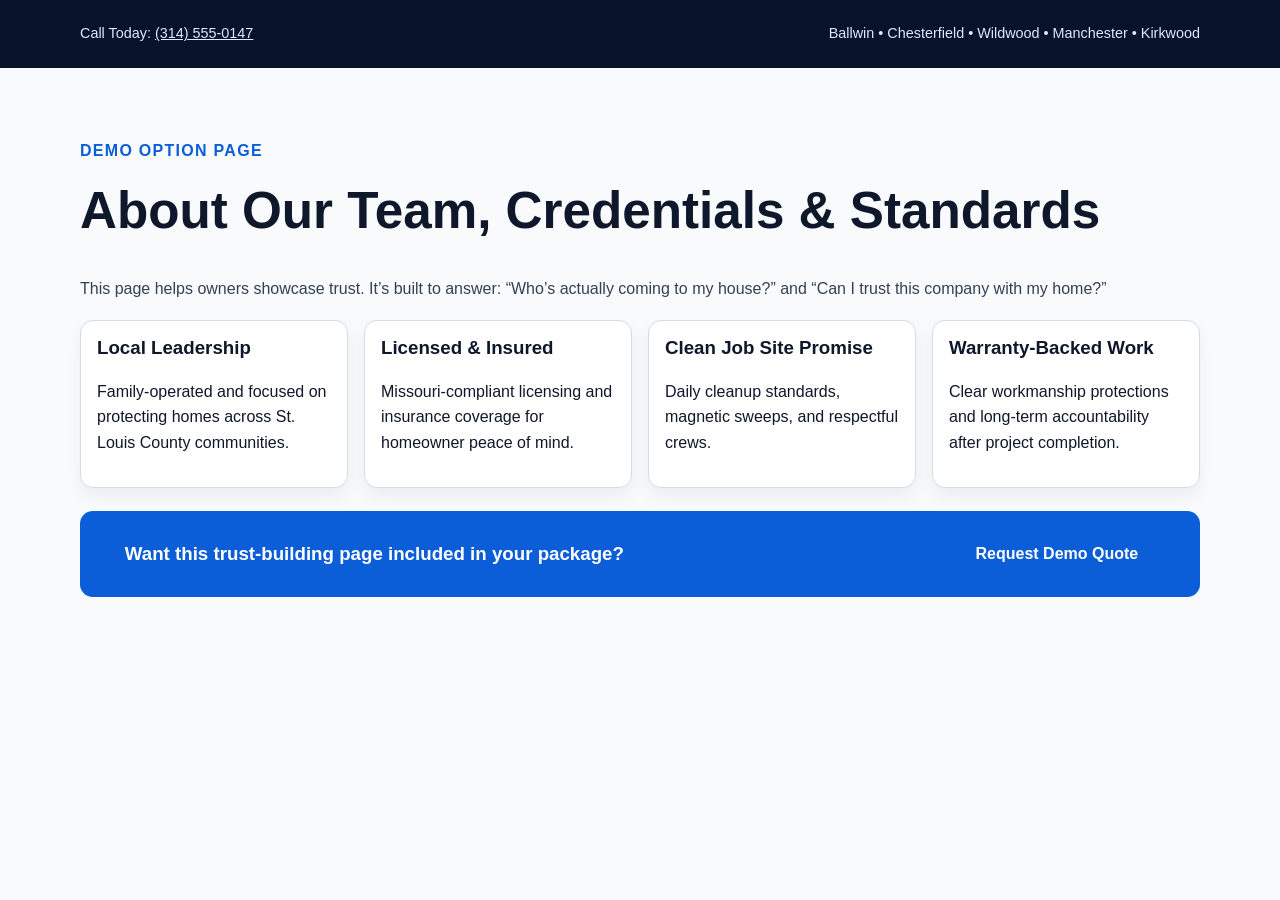
==== about.html @ 02f73ea0 "Add financing, emergency, and about demo option pages" ====
<!doctype html>
<html lang="en">
<head>
  <meta charset="UTF-8" />
  <meta name="viewport" content="width=device-width, initial-scale=1.0" />
  <title>About Summit Peak Roofing | Licensed & Insured Missouri Roofers</title>
  <meta name="description" content="Meet the Summit Peak Roofing team serving St. Louis County, MO. Licensed, insured, and focused on clean job sites and long-term warranties." />
  <link rel="stylesheet" href="styles.css" />
</head>
<body>
  <div class="topbar">
    <div class="container topbar-content">
      <p>Call Today: <a href="tel:+13145550147">(314) 555-0147</a></p>
      <p>Ballwin • Chesterfield • Wildwood • Manchester • Kirkwood</p>
    </div>
  </div>

  <main class="section">
    <div class="container">
      <p class="eyebrow">Demo Option Page</p>
      <h1>About Our Team, Credentials & Standards</h1>
      <p class="section-intro">This page helps owners showcase trust. It’s built to answer: “Who’s actually coming to my house?” and “Can I trust this company with my home?”</p>

      <div class="badge-grid">
        <article class="card">
          <h3>Local Leadership</h3>
          <p>Family-operated and focused on protecting homes across St. Louis County communities.</p>
        </article>
        <article class="card">
          <h3>Licensed & Insured</h3>
          <p>Missouri-compliant licensing and insurance coverage for homeowner peace of mind.</p>
        </article>
        <article class="card">
          <h3>Clean Job Site Promise</h3>
          <p>Daily cleanup standards, magnetic sweeps, and respectful crews.</p>
        </article>
        <article class="card">
          <h3>Warranty-Backed Work</h3>
          <p>Clear workmanship protections and long-term accountability after project completion.</p>
        </article>
      </div>

      <section class="cta-band" style="margin-top:1.4rem;border-radius:.8rem;">
        <div class="container cta-band-content">
          <h3>Want this trust-building page included in your package?</h3>
          <a class="btn btn-primary" href="index.html#estimate">Request Demo Quote</a>
        </div>
      </section>
    </div>
  </main>
</body>
</html>
---- styles.css ----
:root {
  --bg: #f8fafc;
  --text: #0f172a;
  --muted: #334155;
  --brand: #0b5ed7;
  --brand-dark: #0a4cb0;
  --accent: #deebff;
  --card: #ffffff;
  --line: #d1dced;
  --dark: #0b1220;
}

html {
  scroll-behavior: smooth;
}

@media (prefers-reduced-motion: reduce) {
  html {
    scroll-behavior: auto;
  }
}

* {
  box-sizing: border-box;
}

body {
  margin: 0;
  font-family: Inter, "Segoe UI", Roboto, Helvetica, Arial, sans-serif;
  background: var(--bg);
  color: var(--text);
  line-height: 1.6;
}

a {
  color: var(--brand);
  text-decoration: none;
}

.container {
  width: min(1120px, 92%);
  margin: 0 auto;
}

.skip-link {
  position: absolute;
  top: -40px;
  left: 0;
  background: #000;
  color: #fff;
  padding: 0.5rem 0.75rem;
}

.skip-link:focus {
  top: 0;
}

.topbar {
  background: #081229;
  color: #dbeafe;
  font-size: 0.9rem;
}

.topbar-content {
  display: flex;
  justify-content: space-between;
  gap: 1rem;
  padding: 0.5rem 0;
}

.topbar a {
  color: #dbeafe;
  text-decoration: underline;
}

.site-header {
  position: sticky;
  top: 0;
  z-index: 10;
  background: rgba(255, 255, 255, 0.96);
  border-bottom: 1px solid var(--line);
  backdrop-filter: blur(7px);
}

.header-content {
  display: flex;
  align-items: center;
  justify-content: space-between;
  gap: 1rem;
  padding: 0.85rem 0;
}

.brand {
  display: flex;
  align-items: center;
  gap: 0.5rem;
}

.brand-mark {
  color: var(--brand);
  font-size: 1.3rem;
}

.brand-title {
  margin: 0;
  font-weight: 700;
}

.brand-subtitle {
  margin: 0;
  font-size: 0.78rem;
  color: var(--muted);
}

.nav-list {
  margin: 0;
  padding: 0;
  list-style: none;
  display: flex;
  gap: 1rem;
}

.btn {
  display: inline-block;
  border-radius: 0.6rem;
  padding: 0.7rem 1rem;
  font-weight: 700;
  border: 1px solid transparent;
}

.btn-primary {
  background: var(--brand);
  color: #fff;
}

.btn-primary:hover {
  background: var(--brand-dark);
}

.btn-outline {
  border-color: var(--brand);
  color: var(--brand);
  background: #fff;
}

.btn-dark {
  background: var(--dark);
  color: #fff;
}

.hero {
  padding: 3rem 0 2.5rem;
}

.hero-grid {
  display: grid;
  grid-template-columns: 1fr 1fr;
  gap: 2rem;
  align-items: center;
}

.eyebrow {
  text-transform: uppercase;
  font-weight: 800;
  letter-spacing: 0.08em;
  color: var(--brand);
}

h1,
h2,
h3 {
  line-height: 1.2;
  margin-top: 0;
}

h1 {
  font-size: clamp(2rem, 4.5vw, 3.2rem);
}

.hero-image {
  width: 100%;
  border-radius: 1rem;
  min-height: 360px;
  object-fit: cover;
  background: linear-gradient(135deg, #d7e4ff, #eef4ff);
  box-shadow: 0 18px 40px rgba(15, 23, 42, 0.18);
}

.hero-actions {
  display: flex;
  flex-wrap: wrap;
  gap: 0.8rem;
  margin: 1.25rem 0;
}

.trust-list {
  display: grid;
  gap: 0.4rem;
  padding-left: 1.1rem;
}

.trust-list.compact {
  margin: 0;
}

.section {
  padding: 3.4rem 0;
  scroll-margin-top: 6.25rem;
}

.section-muted {
  background: #eff4fb;
}

.section-accent {
  background: var(--accent);
}

.section-intro {
  color: var(--muted);
  margin-bottom: 1.2rem;
}

.cta-band {
  background: #0b5ed7;
  color: #fff;
  padding: 1.15rem 0;
}

.cta-band-dark {
  background: #0d1b35;
}

.cta-band-content {
  display: flex;
  align-items: center;
  justify-content: space-between;
  gap: 1rem;
}

.cta-band h3 {
  margin: 0;
}

.rating-summary {
  display: flex;
  align-items: center;
  gap: 1rem;
  margin: 1rem 0 1.5rem;
}

.rating-score {
  margin: 0;
  font-size: 3rem;
  font-weight: 800;
  color: var(--brand);
}

.rating-label {
  font-weight: 700;
  margin-bottom: 0.2rem;
}

.testimonial-grid,
.service-grid,
.badge-grid,
.footer-grid {
  display: grid;
  gap: 1rem;
}

.testimonial-grid,
.service-grid,
.badge-grid {
  grid-template-columns: repeat(auto-fit, minmax(220px, 1fr));
}

.card {
  background: var(--card);
  border: 1px solid var(--line);
  border-radius: 0.8rem;
  padding: 1rem;
  box-shadow: 0 8px 18px rgba(15, 23, 42, 0.06);
}

.author {
  font-weight: 700;
  margin-bottom: 0;
}

.two-col {
  display: grid;
  grid-template-columns: 1.1fr 0.9fr;
  gap: 1.2rem;
}

.form {
  display: grid;
  gap: 0.7rem;
}

label {
  display: grid;
  gap: 0.3rem;
  font-weight: 600;
}

input,
select,
textarea {
  width: 100%;
  border: 1px solid #bec9db;
  border-radius: 0.5rem;
  padding: 0.72rem;
  font: inherit;
  background: #fff;
}

textarea {
  resize: vertical;
}

.estimate-content {
  display: grid;
  grid-template-columns: 1fr 1fr;
  gap: 1rem;
  align-items: start;
}

.estimate-form {
  display: grid;
  grid-template-columns: 1fr 1fr;
  gap: 0.7rem;
}

.helper-text {
  margin: 0;
  grid-column: span 2;
  color: var(--muted);
  font-size: 0.92rem;
}

.estimate-form textarea,
.estimate-form .helper-text,
.estimate-form .btn {
  grid-column: span 2;
}

.site-footer {
  background: #0f172a;
  color: #e2e8f0;
  padding: 2.2rem 0;
}

.site-footer a {
  color: #93c5fd;
}

.footer-grid {
  grid-template-columns: repeat(auto-fit, minmax(220px, 1fr));
}

@media (max-width: 900px) {
  .nav-list {
    display: none;
  }

  .hero-grid,
  .two-col,
  .estimate-content,
  .estimate-form,
  .cta-band-content {
    grid-template-columns: 1fr;
  }

  .cta-band-content {
    display: grid;
  }

  .estimate-form textarea,
  .estimate-form .helper-text,
  .estimate-form .btn {
    grid-column: auto;
  }

  .topbar-content {
    flex-direction: column;
    gap: 0.2rem;
  }
}
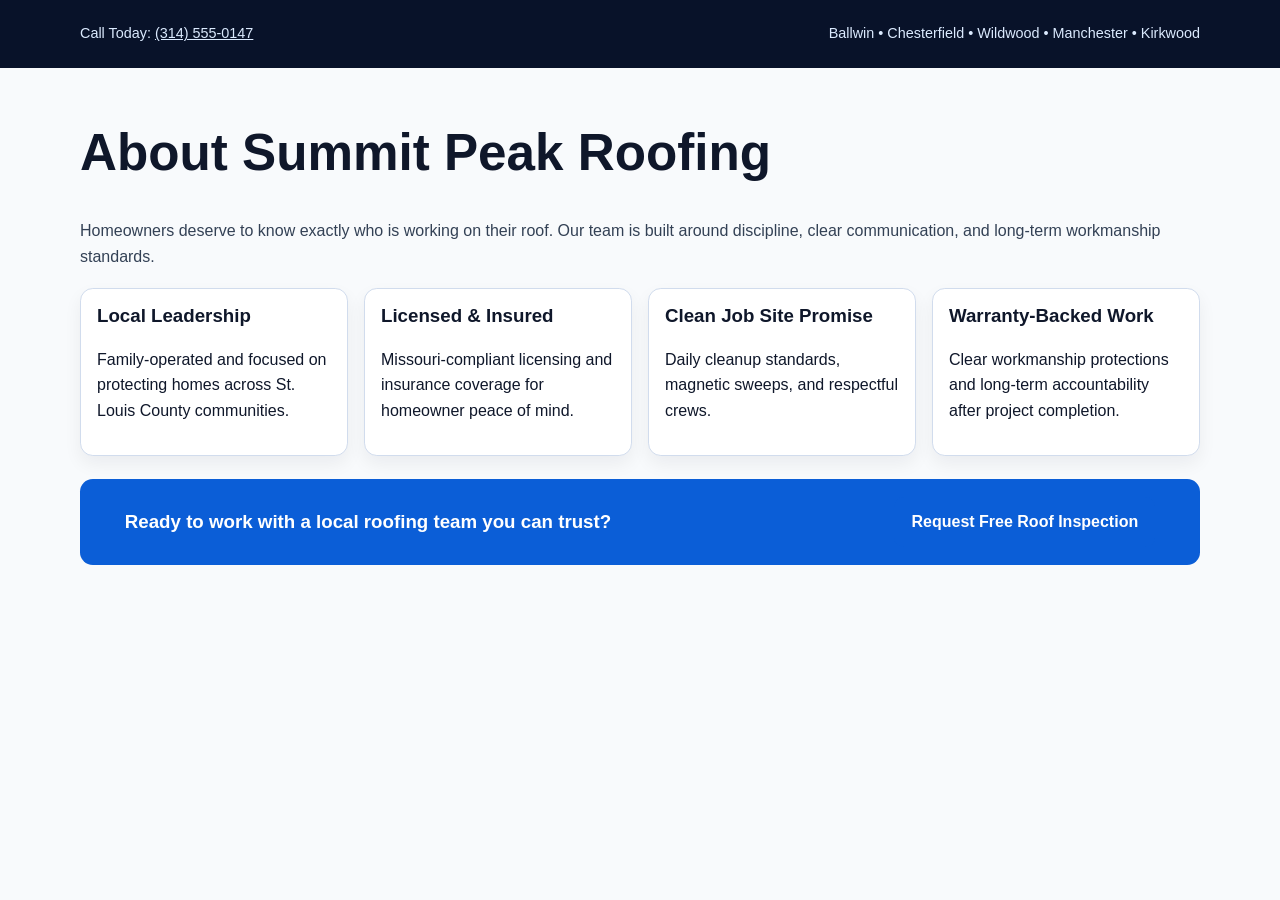
==== commit d8a3316d: "Refine option pages into customer-facing homeowner resources" ====
--- a/about.html
+++ b/about.html
@@ -17,9 +17,8 @@
 
   <main class="section">
     <div class="container">
-      <p class="eyebrow">Demo Option Page</p>
-      <h1>About Our Team, Credentials & Standards</h1>
-      <p class="section-intro">This page helps owners showcase trust. It’s built to answer: “Who’s actually coming to my house?” and “Can I trust this company with my home?”</p>
+            <h1>About Summit Peak Roofing</h1>
+      <p class="section-intro">Homeowners deserve to know exactly who is working on their roof. Our team is built around discipline, clear communication, and long-term workmanship standards.</p>
 
       <div class="badge-grid">
         <article class="card">
@@ -42,8 +41,8 @@
 
       <section class="cta-band" style="margin-top:1.4rem;border-radius:.8rem;">
         <div class="container cta-band-content">
-          <h3>Want this trust-building page included in your package?</h3>
-          <a class="btn btn-primary" href="index.html#estimate">Request Demo Quote</a>
+          <h3>Ready to work with a local roofing team you can trust?</h3>
+          <a class="btn btn-primary" href="index.html#estimate">Request Free Roof Inspection</a>
         </div>
       </section>
     </div>
